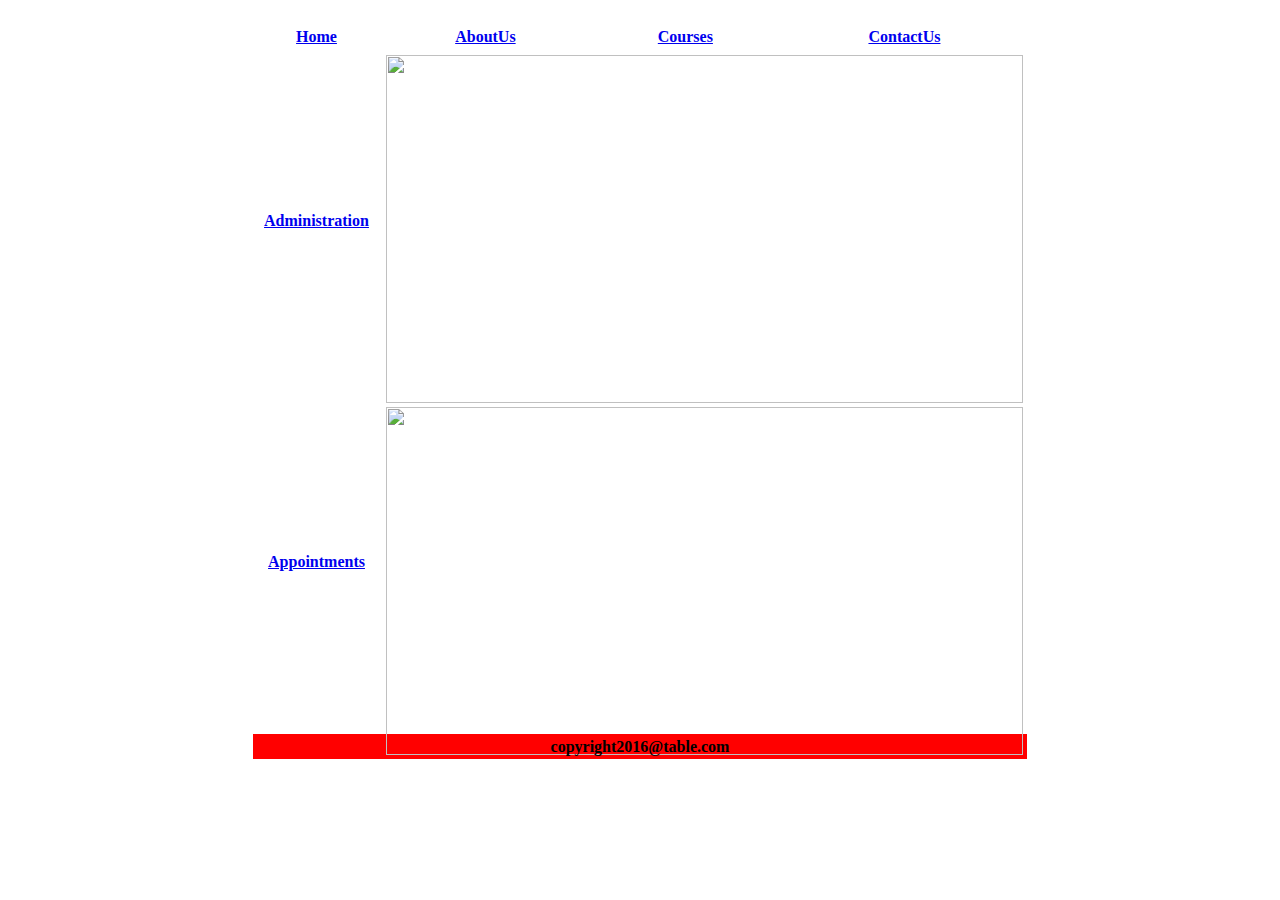
==== index.html @ 5f0c18ee "Add files via upload" ====
<html>
<head>
<meta charset="UTF-8">
<title>University</title>

<link href="us1-css\uscss.css" rel="stylesheet" type="text/css"/>
</head>



<body topmargin=10 leftmargin=0 background="us1-images/backgr-1.jpg" >



<table border="0" width="778" align="center" >
<tr><td align="center" colspan="4"  height="10"> 
  

  <!--<img src="us1-images/logos.jpg" width="40%" ></td></tr>-->

 
  
  <tr>
<td valign="middle" height="25"  align="center"><b><a href="home.html">Home</a></td>	
<td valign="middle" height="25"  align="center"><b><a href="aboutus.html">AboutUs</a></b></td>	
<td valign="middle" height="25"  align="center"><b><a href="courses.html">Courses</a></b></td>
<td valign="middle" height="25"  align="center"><b><a href="contactus.html">ContactUs</a></b></td>
</tr>

<tr>
<td valign="middle" width="125" align="center"><b><a href="administration.html">Administration</a></b></td>
<td colspan="100%" rowspan="5">
   <table border="0">
   <tr>


   <td  width="700" height="350"><b><a href="registrar.html"><img src="us1-images/registrar.jpg" width="100%" height="100%"></a></b></td>
   </tr>			
   <tr>
   <td  width="700" height="350"><b><a href="infrastructre.html"><img src="us1-images\infrastructure.jpg" width="100%" height="100%"></a></b></td>
   
   </tr>
   </table>
</td>
</tr>			



<tr><td valign="middle"  align="center" width="125"><b><a href="Appointments.html">Appointments</a></b></td></tr>



<tr><td valign="middle" height="25" bgcolor="red" align="center" colspan="4">
<b>copyright2016@table.com</b></td></tr></table>
</body>
</html>
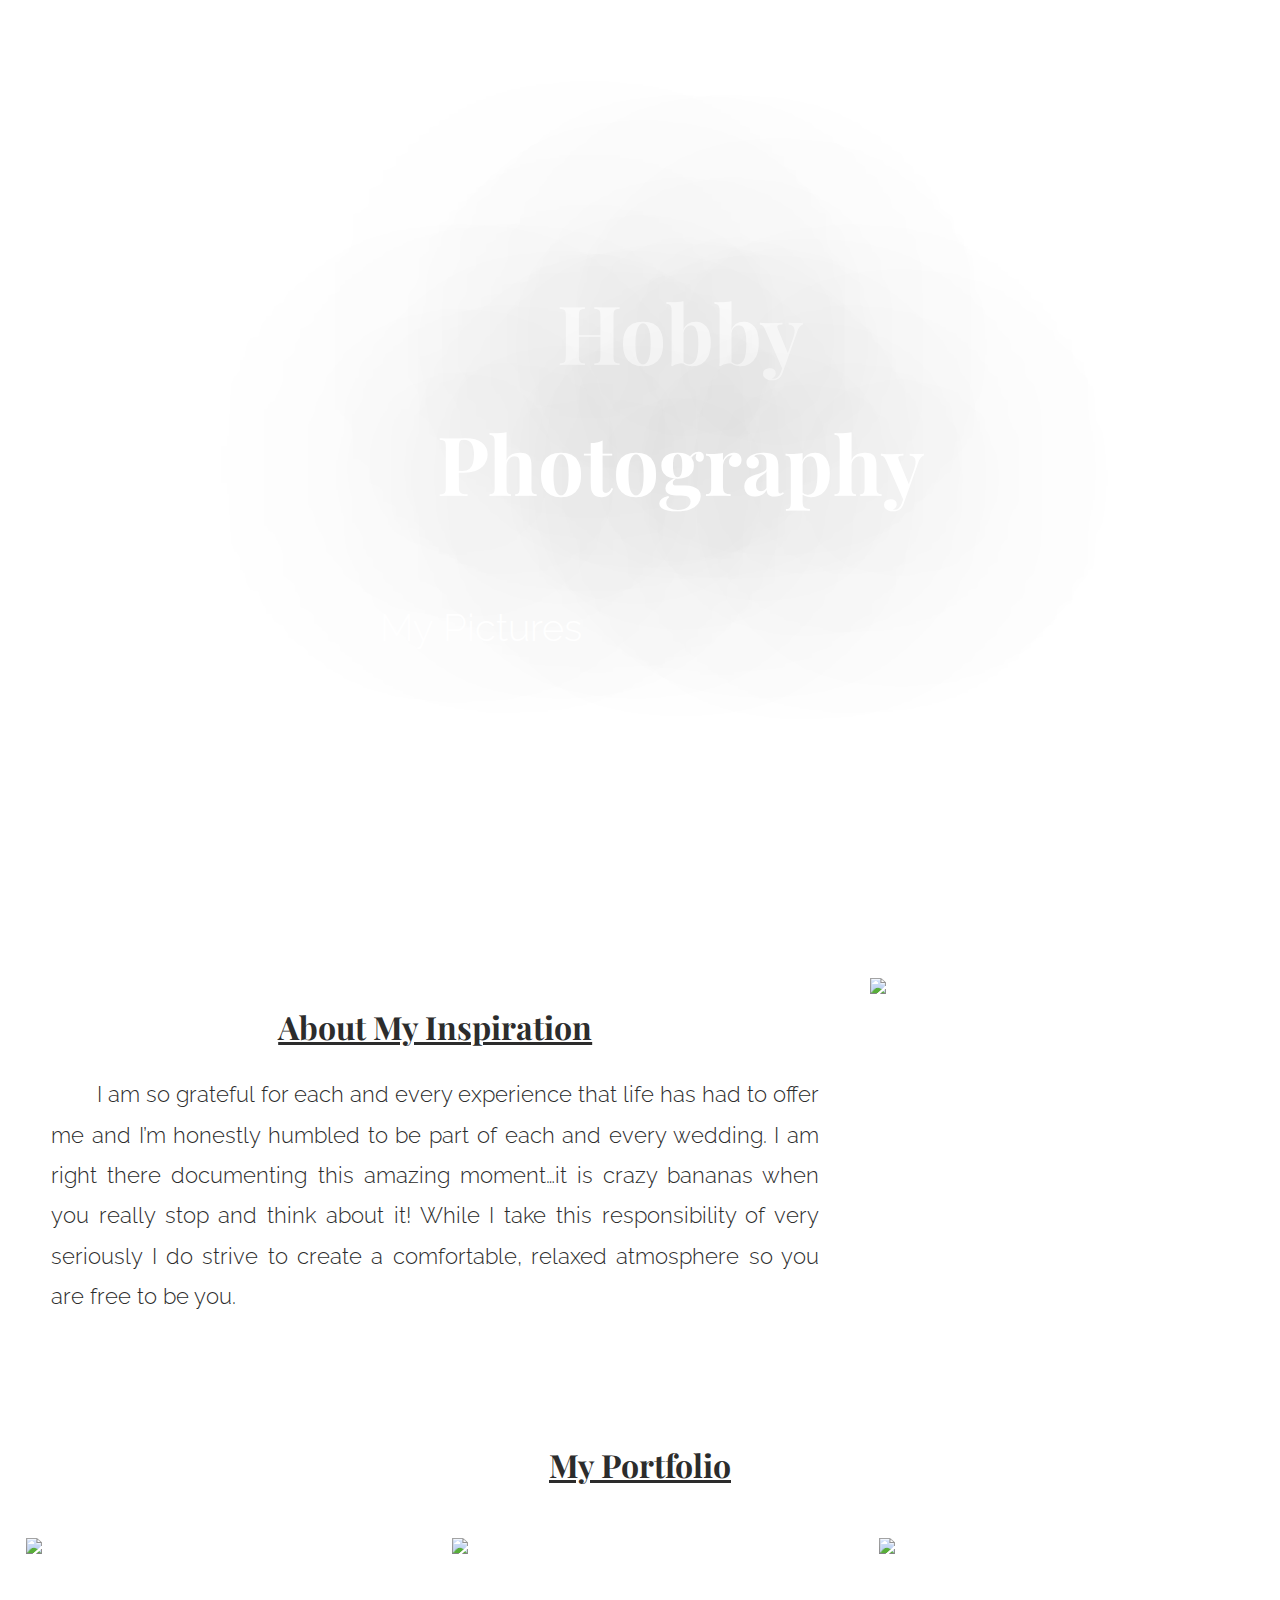
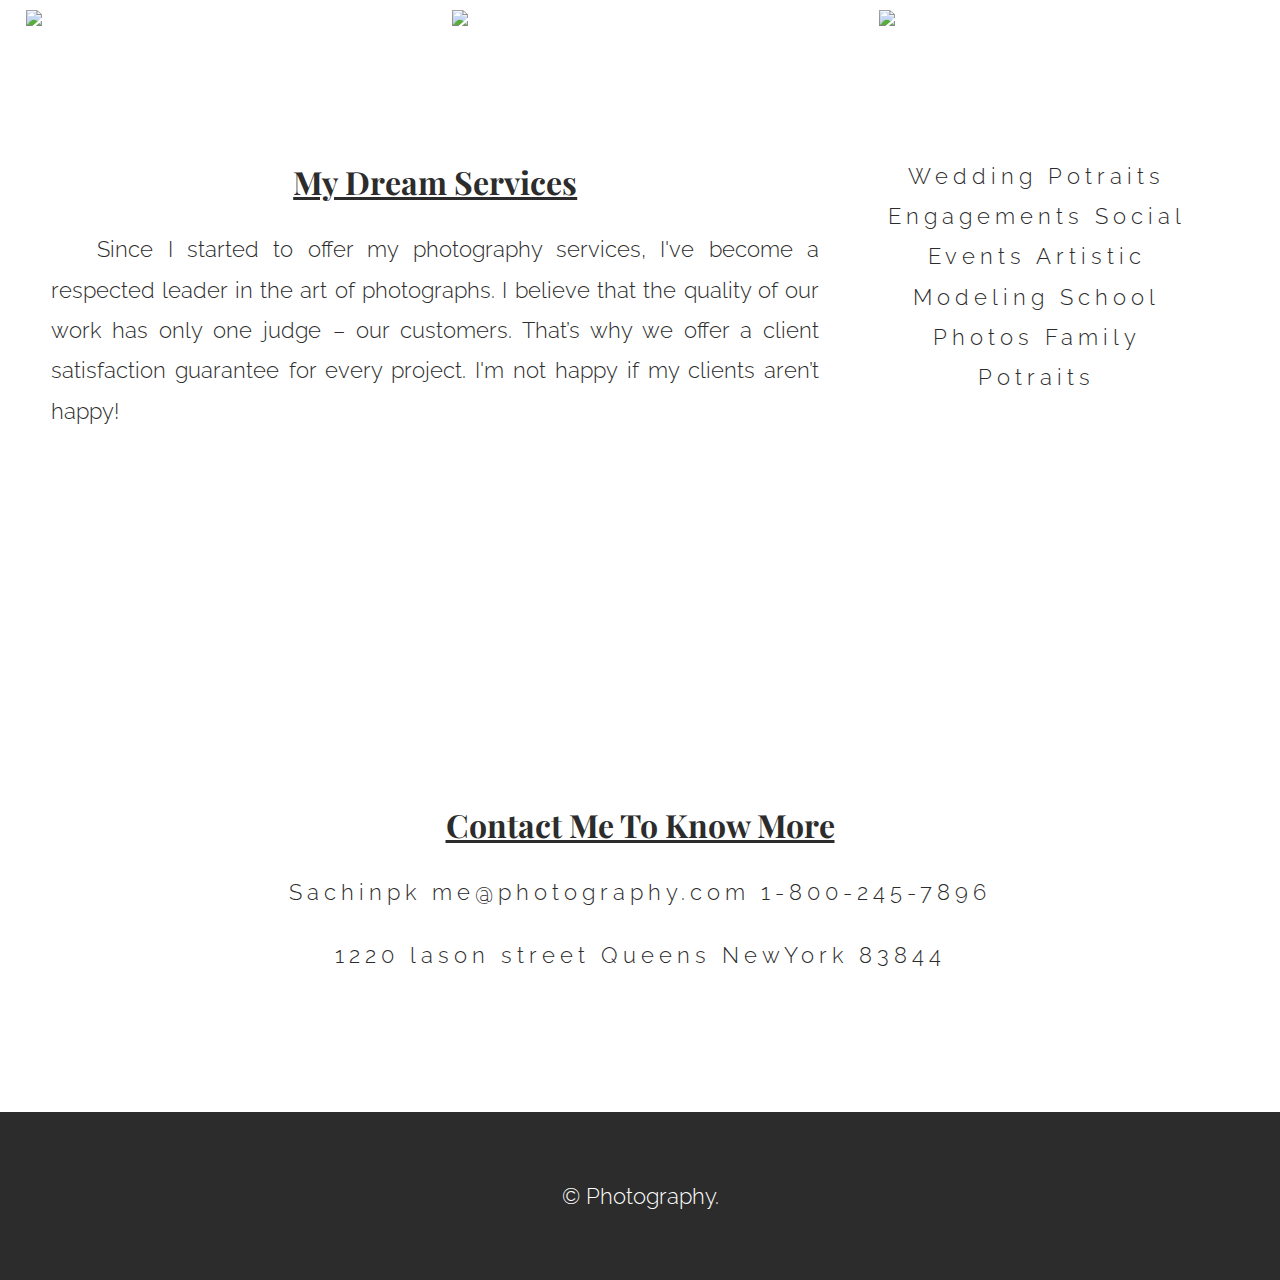
==== commit 7dc0eb6f: "Add files via upload" ====
--- a/index.html
+++ b/index.html
@@ -1,56 +1,101 @@
-<html>
+<!DOCTYPE html>
+<html lang= "en">
 <head>
-<meta charset="UTF-8">
-<title>University</title>
+    <meta charset="utf-8"/>
+    <meta http-equiv="X-UA-Compatible" content= "IE=edge">
+    <meta name= "viewport" content="width=device-width, initial-scale= 1">
+	<title>PASSION TO PHOTOGRAPHY</title>
+	<link rel= "stylesheet" type= "text/css" href= "style.css"/>
+	<link href= "css/font-awesome.min.css" rel ="stylesheet"/>
+	<link rel= "shortcut icon" type= "image/png" href= "img/camera-icon.png"/>
+</head>
+<body>
 
-<link href="us1-css\uscss.css" rel="stylesheet" type="text/css"/>
-</head>
-
-
-
-<body topmargin=10 leftmargin=0 background="us1-images/backgr-1.jpg" >
-
-
-
-<table border="0" width="778" align="center" >
-<tr><td align="center" colspan="4"  height="10"> 
-  
-
-  <!--<img src="us1-images/logos.jpg" width="40%" ></td></tr>-->
-
- 
-  
-  <tr>
-<td valign="middle" height="25"  align="center"><b><a href="home.html">Home</a></td>	
-<td valign="middle" height="25"  align="center"><b><a href="aboutus.html">AboutUs</a></b></td>	
-<td valign="middle" height="25"  align="center"><b><a href="courses.html">Courses</a></b></td>
-<td valign="middle" height="25"  align="center"><b><a href="contactus.html">ContactUs</a></b></td>
-</tr>
-
-<tr>
-<td valign="middle" width="125" align="center"><b><a href="administration.html">Administration</a></b></td>
-<td colspan="100%" rowspan="5">
-   <table border="0">
-   <tr>
-
-
-   <td  width="700" height="350"><b><a href="registrar.html"><img src="us1-images/registrar.jpg" width="100%" height="100%"></a></b></td>
-   </tr>			
-   <tr>
-   <td  width="700" height="350"><b><a href="infrastructre.html"><img src="us1-images\infrastructure.jpg" width="100%" height="100%"></a></b></td>
-   
-   </tr>
-   </table>
-</td>
-</tr>			
-
-
-
-<tr><td valign="middle"  align="center" width="125"><b><a href="Appointments.html">Appointments</a></b></td></tr>
-
-
-
-<tr><td valign="middle" height="25" bgcolor="red" align="center" colspan="4">
-<b>copyright2016@table.com</b></td></tr></table>
+   <section class = "intro">
+    <nav>
+        <a href= "#" id="menu-icon"></a>
+        <ul>
+            <li><a href= "#about">About My Inspiration</a></li>
+            <li><a href= "#port">Portfolio</a></li>
+            <li><a href= "#serv">My Dream Services </a></li>
+            <li><a href= "#Contact">Contact</a></li>
+        </ul>
+    </nav>
+    <div class= "inner">
+       <div class= "content">
+       	   <h1>Hobby Photography</h1>
+       	   <p>My Pictures</p>
+       </div>
+    </div>
+   </section>
+   <a name= "about">
+<div class= "clearfix"></div>
+   <section class= "left-col">
+   	   <h2>About My Inspiration</h2>
+   	   <p style="text-indent: 6%;">
+   	   	I am so grateful for each and every experience that life has had to offer me and I’m honestly humbled to be part of each and every wedding. I am right there documenting this amazing moment…it is crazy bananas when you really stop and think about it! While I take this responsibility of very seriously I do strive to create a comfortable, relaxed atmosphere so you are free to be you.
+   	   </p>
+   </section>
+   <section class= "sidebar">
+      <img src= "https://static.pexels.com/photos/50567/girl-female-model-pretty-50567.jpeg">
+   </section>   
+   <div class="clearfix"></div>
+        <a name= "port"> 
+           <h2>My Portfolio</h2>
+           <section class= "one-third-port">
+               <a href="https://static.pixels.com/photos/246368/pixels-photo-246368.jpeg" target="_blank"><img src= "img/photography-1.png"</a>
+           </section>
+           <section class= "one-third-port">
+               <a href="https://static.pexels.com/photos/90368/pexels-photo-90368.jpeg" target="_blank"><img src= "img/photography-2.png"</a>
+           </section>
+             <section class= "one-third-port">
+               <a href="https://static.pexels.com/photos/241555/pexels-photo-241555.jpeg" target="_blank"><img src= "img/photography-3.png"</a>
+           </section>
+             <section class= "one-third-port">
+               <a href="https://static.pexels.com/photos/91988/pexels-photo-91988.jpeg" target="_blank"><img src= "img/photography-4.png"</a>
+           </section>
+              <section class= "one-third-port">
+               <a href="https://static.pexels.com/photos/65121/pexels-photo-65121.jpeg" target="_blank"><img src= "img/photography-5.png"</a>
+           </section>
+              <section class= "one-third-port">
+               <a href="https://static.pexels.com/photos/47426/pexels-photo-47426.jpeg" target="_blank"><img src= "img/photography-6.png"</a>
+           </section>
+    <div class= "clearfix"></div>
+        <a name= "serv">
+        <section class= "left-col">
+        	<h2>My Dream Services</h2>
+        	<p style="text-indent: 6%;"">
+        		   Since I started to offer my photography services, I've become a respected leader in the art of photographs. I believe that the quality of our work has only one judge – our customers. That’s why we offer a client satisfaction guarantee for every project. I'm not happy if my clients aren’t happy!
+        	</p>
+        </section>
+        <section class="sidebar">
+            <section class= "contact">
+            <p>Wedding Potraits <br class="break"> Engagements <br class="break"> Social Events <br class="break"> Artistic Modeling <br class="break"> School Photos <br class="break"> Family Potraits </p>
+            </section>
+        </section>
+    <div class="clearfix"></div>
+        <a name= "Contact">
+        <section class="parallax">
+            <div class="parallax-inner"></div>
+        </section>
+    <div class="clearfix"></div>
+        <h2>Contact Me To Know More</h2>
+        <section class="contact">
+           <p>Sachinpk<br class="break"> <a href="me@photography.com">me@photography.com </a><br class= "break">1-800-245-7896</p>
+           <p>1220 lason street <br class="break">Queens <br class="break"> NewYork <br class="break"> 83844</p>
+        </section>
+    <div class="clearfix"></div>
+        <footer>
+        	<ul class="social">
+        		<li><a href="https://www.facebook.com/w3newbie" target="_blank"><i class= "fa fa-facebook"></i></a></li>
+        		<li><a href="https://plus.google.com/+DrewRyan_w3/posts" target="_blank"><i class= "fa fa-google"></i></a></li>
+        		<li><a href="https://twitter.com/DrewOnCue" target="_blank"><i class= "fa fa-twitter"></i></a></li>
+        		<li><a href="https://youtube.com/user/DrewOnCue" target="_blank"><i class= "fa fa-youtube"></i></a></li>
+        		<li><a href="https://www.instagram.com/drew_ryan_/" target="_blank"><i class= "fa fa-instagram"></i></a></li>
+        	</ul>
+        </footer>
+        <footer class="second">
+        	<p>&copy; Photography.</p>
+        </footer>
 </body>
 </html>--- a/style.css
+++ b/style.css
@@ -0,0 +1,227 @@
+@import url('https://fonts.googleapis.com/css?family=Raleway'); /*--- Nav Font --*/
+@import url('https://fonts.googleapis.com/css?family=Playfair+Display:700|Raleway'); /*--- Heading Font --*/
+
+html, body {
+	margin: 0;
+	padding: 0;
+	height:100%;
+	width: 100%;
+}
+h2 {
+	font-family: 'Playfair Display', serif;
+	font-size: 200%;
+	font-weight: 700;
+	color: #2C2C2C;
+	text-align: center;
+	text-decoration: underline;
+}
+p {
+	font-family: 'Raleway', serif;
+	color: #2C2C2C;
+	font-size: 140%;
+	line-height: 180%;
+	text-align: justify;
+	font-weight: 300;
+}
+img {
+	text-align: center;
+	max-width: 100%;
+	height: auto;
+	width: auto;
+}
+.intro {
+	height: 100%;
+	width: 100%;
+	margin: auto;
+	background: url(https://static.pexels.com/photos/248159/pexels-photo-248159.jpeg) no-repeat 50% 50%;
+	background-size: cover;
+	display: table;
+	top: 0;
+}
+.intro .inner {
+	display: table-cell;
+	vertical-align: middle;
+	width: 100%;
+	max-width: none;
+}
+.content {
+	max-width: 600px;
+	margin: auto;
+}
+h1 {
+	font-family: 'Playfair Display', serif;
+	font-size: 300%;
+	font-weight: 700;
+	color: #FFF;
+	text-align: center;
+	padding: 2%;
+	text-shadow: 0px 0px 250px #000;
+}
+.content p {
+	color: #FFF;
+}
+.inner {
+	max-width: 600px;
+	margin: auto;
+	font-size: 170%;
+	line-height: 1.6;
+	padding: 10px;
+}
+/*--- Start Nav --*/
+nav {
+	float: left;
+	padding: 5% 5% 0 0;
+	height: 50px;
+}
+nav ul {
+	list-style: none;
+	float: left;
+}
+nav ul li {
+	font-family: 'Raleway', sans-serif;
+	font-size: 120%;
+}
+nav ul li a {
+	color: #FFF;
+	text-decoration: none;
+}
+nav ul li a:hover {
+	text-decoration: underline;
+}
+nav ul, nav:active ul {
+	display: none;
+	padding: 8px 0;
+	left: 45px;
+	top: 60px;
+	width: 20%;
+	z-index: 1000;
+}
+nav li {
+	width: 100%;
+	padding: 8px 0 10px 7px;
+	margin: 0;
+}
+nav:hover ul {
+	display: block;
+	position: absolute;
+}
+#menu-icon {
+	width: 30px;
+	height: 26px;
+	background: url(img/nav-icon.png) center;
+	display: inline-block;
+	margin: 50px 0 0 50px;
+}
+/*---End Nav --*/
+.left-col {
+	width: 60%;
+	float: left;
+	margin: 4% 0 4% 4%;
+}
+.sidebar {
+	width: 26%;
+	float: left;
+	margin: 4%;
+}
+.one-third-port {
+	width: 29.333333%;
+	padding: 2%;
+	float: left;
+}
+.one-third-port img:hover {
+	opacity: .6;
+}
+.contact p {
+	text-align: center;
+	letter-spacing: 5px;
+}
+.contact a {
+	color: #2C2C2C;
+	text-decoration: none;
+}
+.break {
+	display: none;
+}
+.clearfix {
+	clear: both;
+	height: 3%;
+}
+.parallax {
+	background: url("https://static.pexels.com/photos/30161/pexels-photo-30161.jpg") repeat fixed 100%;
+	opacity: .5;
+}
+.parallax-inner {
+	padding-top: 17%;
+}
+ .social {
+	list-style-type: none;
+	text-align: center;
+}
+.social li {
+	display: inline;
+}
+.social i {
+	font-size: 270%;
+	margin: 1% 5% 7% 4%;
+	color: #2C2C2C;
+}
+.social i:hover {
+	color: #606060;
+}
+footer.second {
+	background-color: #2C2C2C;
+}
+footer.second p {
+	color: #FFF;
+	text-align: center;
+	padding: 5%;
+}
+@media screen and (max-width: 768px) {
+	#menu-icon {
+		margin: 26px 0 0 26px;
+	}
+	nav ul, nav:active ul {
+		padding: 8px 0;
+		left: 23px;
+		top: 34px;
+		width: 50%;
+	}
+	.inner {
+		font-size: 120%;
+	}
+	.content h1 {
+		font-size: 180%;
+	}
+	p {
+		font-size: 120%;
+	}
+	h2 {
+		font-size: 160%;
+	}
+	.left-col {
+		width: 96%;
+		margin: 0 0 3% 0;
+		padding: 0 2%;
+	}
+	.sidebar {
+		width: 96%;
+		margin: 0 auto;
+	}
+	img {
+		padding: 2%;
+	}
+	.one-third-port {
+		width: 96%;
+		margin: 0 auto;
+		padding: 0;
+	}
+	.break {
+		display: block;
+	}
+	.parallax {
+		display: none;
+	}
+	.social i {
+		font-size: 170%;
+	}
+}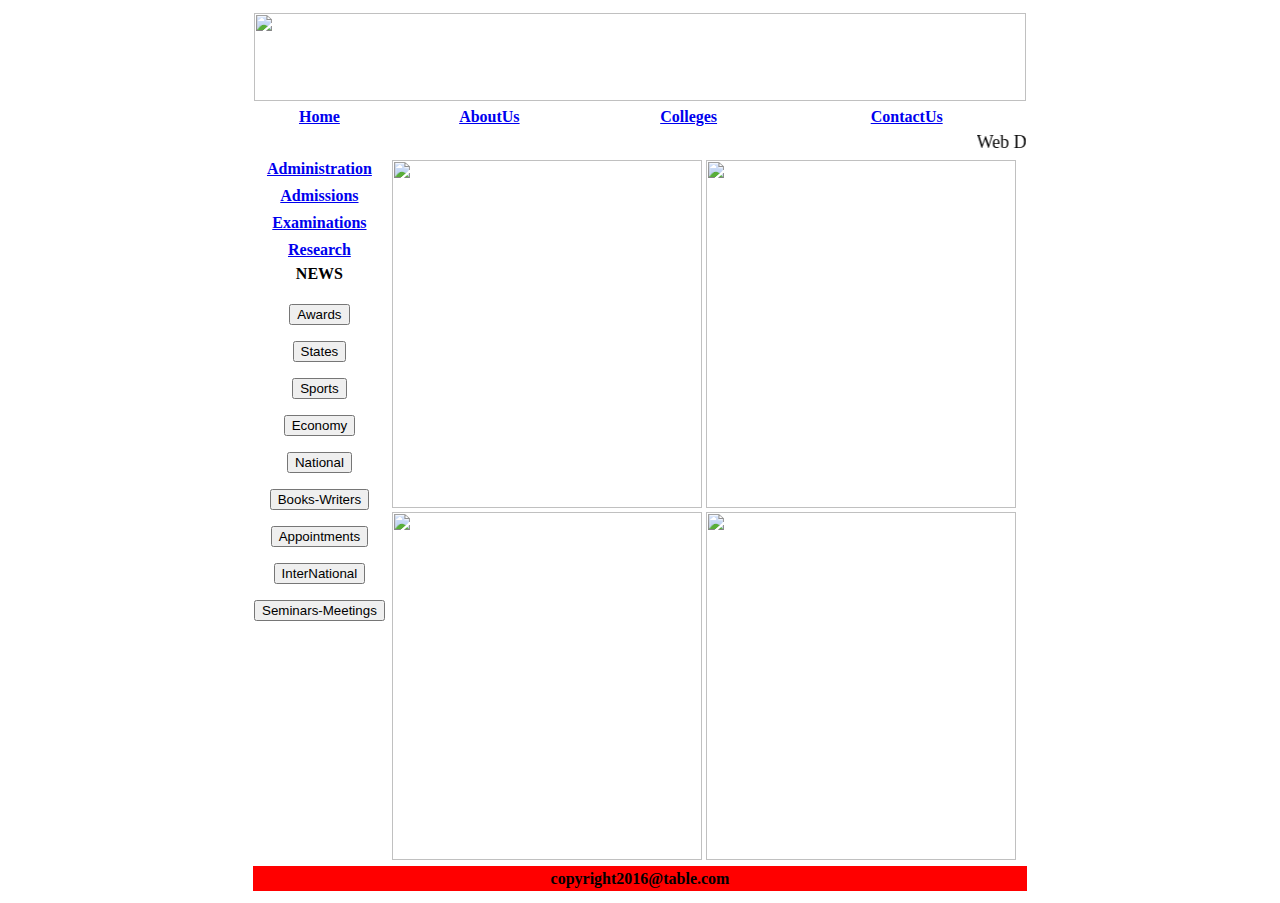
==== commit 6f97e644: "University WebSite" ====
--- a/index.html
+++ b/index.html
@@ -1,101 +1,72 @@
-<!DOCTYPE html>
-<html lang= "en">
+<html>
 <head>
-    <meta charset="utf-8"/>
-    <meta http-equiv="X-UA-Compatible" content= "IE=edge">
-    <meta name= "viewport" content="width=device-width, initial-scale= 1">
-	<title>PASSION TO PHOTOGRAPHY</title>
-	<link rel= "stylesheet" type= "text/css" href= "style.css"/>
-	<link href= "css/font-awesome.min.css" rel ="stylesheet"/>
-	<link rel= "shortcut icon" type= "image/png" href= "img/camera-icon.png"/>
+<meta charset="UTF-8">
+<title>University</title>
+
+<link href="us1-css\uscss.css" rel="stylesheet" type="text/css"/>
 </head>
-<body>
 
-   <section class = "intro">
-    <nav>
-        <a href= "#" id="menu-icon"></a>
-        <ul>
-            <li><a href= "#about">About My Inspiration</a></li>
-            <li><a href= "#port">Portfolio</a></li>
-            <li><a href= "#serv">My Dream Services </a></li>
-            <li><a href= "#Contact">Contact</a></li>
-        </ul>
-    </nav>
-    <div class= "inner">
-       <div class= "content">
-       	   <h1>Hobby Photography</h1>
-       	   <p>My Pictures</p>
-       </div>
-    </div>
-   </section>
-   <a name= "about">
-<div class= "clearfix"></div>
-   <section class= "left-col">
-   	   <h2>About My Inspiration</h2>
-   	   <p style="text-indent: 6%;">
-   	   	I am so grateful for each and every experience that life has had to offer me and I’m honestly humbled to be part of each and every wedding. I am right there documenting this amazing moment…it is crazy bananas when you really stop and think about it! While I take this responsibility of very seriously I do strive to create a comfortable, relaxed atmosphere so you are free to be you.
-   	   </p>
-   </section>
-   <section class= "sidebar">
-      <img src= "https://static.pexels.com/photos/50567/girl-female-model-pretty-50567.jpeg">
-   </section>   
-   <div class="clearfix"></div>
-        <a name= "port"> 
-           <h2>My Portfolio</h2>
-           <section class= "one-third-port">
-               <a href="https://static.pixels.com/photos/246368/pixels-photo-246368.jpeg" target="_blank"><img src= "img/photography-1.png"</a>
-           </section>
-           <section class= "one-third-port">
-               <a href="https://static.pexels.com/photos/90368/pexels-photo-90368.jpeg" target="_blank"><img src= "img/photography-2.png"</a>
-           </section>
-             <section class= "one-third-port">
-               <a href="https://static.pexels.com/photos/241555/pexels-photo-241555.jpeg" target="_blank"><img src= "img/photography-3.png"</a>
-           </section>
-             <section class= "one-third-port">
-               <a href="https://static.pexels.com/photos/91988/pexels-photo-91988.jpeg" target="_blank"><img src= "img/photography-4.png"</a>
-           </section>
-              <section class= "one-third-port">
-               <a href="https://static.pexels.com/photos/65121/pexels-photo-65121.jpeg" target="_blank"><img src= "img/photography-5.png"</a>
-           </section>
-              <section class= "one-third-port">
-               <a href="https://static.pexels.com/photos/47426/pexels-photo-47426.jpeg" target="_blank"><img src= "img/photography-6.png"</a>
-           </section>
-    <div class= "clearfix"></div>
-        <a name= "serv">
-        <section class= "left-col">
-        	<h2>My Dream Services</h2>
-        	<p style="text-indent: 6%;"">
-        		   Since I started to offer my photography services, I've become a respected leader in the art of photographs. I believe that the quality of our work has only one judge – our customers. That’s why we offer a client satisfaction guarantee for every project. I'm not happy if my clients aren’t happy!
-        	</p>
-        </section>
-        <section class="sidebar">
-            <section class= "contact">
-            <p>Wedding Potraits <br class="break"> Engagements <br class="break"> Social Events <br class="break"> Artistic Modeling <br class="break"> School Photos <br class="break"> Family Potraits </p>
-            </section>
-        </section>
-    <div class="clearfix"></div>
-        <a name= "Contact">
-        <section class="parallax">
-            <div class="parallax-inner"></div>
-        </section>
-    <div class="clearfix"></div>
-        <h2>Contact Me To Know More</h2>
-        <section class="contact">
-           <p>Sachinpk<br class="break"> <a href="me@photography.com">me@photography.com </a><br class= "break">1-800-245-7896</p>
-           <p>1220 lason street <br class="break">Queens <br class="break"> NewYork <br class="break"> 83844</p>
-        </section>
-    <div class="clearfix"></div>
-        <footer>
-        	<ul class="social">
-        		<li><a href="https://www.facebook.com/w3newbie" target="_blank"><i class= "fa fa-facebook"></i></a></li>
-        		<li><a href="https://plus.google.com/+DrewRyan_w3/posts" target="_blank"><i class= "fa fa-google"></i></a></li>
-        		<li><a href="https://twitter.com/DrewOnCue" target="_blank"><i class= "fa fa-twitter"></i></a></li>
-        		<li><a href="https://youtube.com/user/DrewOnCue" target="_blank"><i class= "fa fa-youtube"></i></a></li>
-        		<li><a href="https://www.instagram.com/drew_ryan_/" target="_blank"><i class= "fa fa-instagram"></i></a></li>
-        	</ul>
-        </footer>
-        <footer class="second">
-        	<p>&copy; Photography.</p>
-        </footer>
+
+
+<body topmargin=10 leftmargin=0 background="us1-images/backgr-1.jpg" >
+
+
+
+<table border="0" width="778" align="center" >
+<tr><td colspan="4"  height="90">
+  
+
+  <img src="us1-images/bann.jpg" width="100%" ></td></tr>
+
+  
+  
+  <tr>
+<td valign="middle" height="25"  align="center"><b><a href="home.html">Home</a></td>	
+<td valign="middle" height="25"  align="center"><b><a href="aboutus.html">AboutUs</a></b></td>	
+<td valign="middle" height="25"  align="center"><b><a href="colleges.html">Colleges</a></b></td>
+<td valign="middle" height="25"  align="center"><b><a href="contactus.html">ContactUs</a></b></td>
+</tr>
+<tr><td colspan=4 ><marquee class="colr"  behaviour=motion direction=scrolldirection loop=8 scolldelay=5sec><font size=4px >Web Designing Project </font></marque></td></tr>
+<tr>
+<td valign="middle" width="125" align="center"><b><a href="administration.html">Administration</a></b></td>
+<td colspan="100%" rowspan="5">
+   <table border="0">
+   <tr>
+
+  <td width="310" height="350" ><b><a href="vicechancellor.html"><img src="us1-images/vicechancellor.jpg" width="100%" height="100%">
+  </a></b></td>
+   <td  width="310" height="350"><b><a href="registrar.html"><img src="us1-images/registrar.jpg" width="100%" height="100%"></a></b></td>
+   </tr>			
+   <tr>
+   <td  width="310" height="350"><b><a href="infrastructre.html"><img src="us1-images\infrastructure.jpg" width="100%" height="100%"></a></b></td>
+   <td  width="310" height="350"><b><a href="ejournals.html"><img src="us1-images\ejournals.jpg" width="100%" height="100%"></a></b></td>
+   </tr>
+   </table>
+</td>
+</tr>			
+
+<tr><td valign="middle"  align="center" width="125"><b><a href="admissions.html">Admissions</a></b></td></tr>
+<tr><td valign="middle"  align="center" width="125"><b><a href="examinations.html">Examinations</a></b></td></tr>
+<tr><td valign="middle"  align="center" width="125"><b><a href="research.html">Research</a></b></td></tr>
+
+<tr><td height="600" width="125" valign="top" align="center" >
+    <table border="0">
+	<tr><h4 class="news">NEWS<h4></tr>
+	
+
+<tr><p><form action="https://www.google.co.in/" method="get"><input type="submit" value="Awards" class="button big-btn" /></p></tr>
+<tr><p><form action="https://www.google.co.in/" method="get"><input type="submit" value="States" class="button big-btn" /></p></tr>
+<tr><p><form action="https://www.google.co.in/" method="get"><input type="submit" value="Sports" class="button big-btn" /></p></tr>
+<tr><p><form action="https://www.google.co.in/" method="get"><input type="submit" value="Economy" class="button big-btn" /></p></tr>
+<tr><p><form action="https://www.google.co.in/" method="get"><input type="submit" value="National" class="button big-btn" /></p></tr>
+<tr><p><form action="https://www.google.co.in/" method="get"><input type="submit" value="Books-Writers"class="button big-btn" /></p></tr>
+<tr><p><form action="https://www.google.co.in/" method="get"><input type="submit" value="Appointments"class="button big-btn" /></p></tr>
+<tr><p><form action="https://www.google.co.in/" method="get"><input type="submit" value="InterNational" class="button big-btn" /></p></tr>
+<tr><p><form action="https://www.google.co.in/" method="get"><input type="submit" value="Seminars-Meetings" class="button big-btn" /></p></tr>
+  </table>
+  </td></tr>
+
+<tr><td valign="middle" height="25" bgcolor="red" align="center" colspan="4">
+<b>copyright2016@table.com</b></td></tr></table>
 </body>
 </html>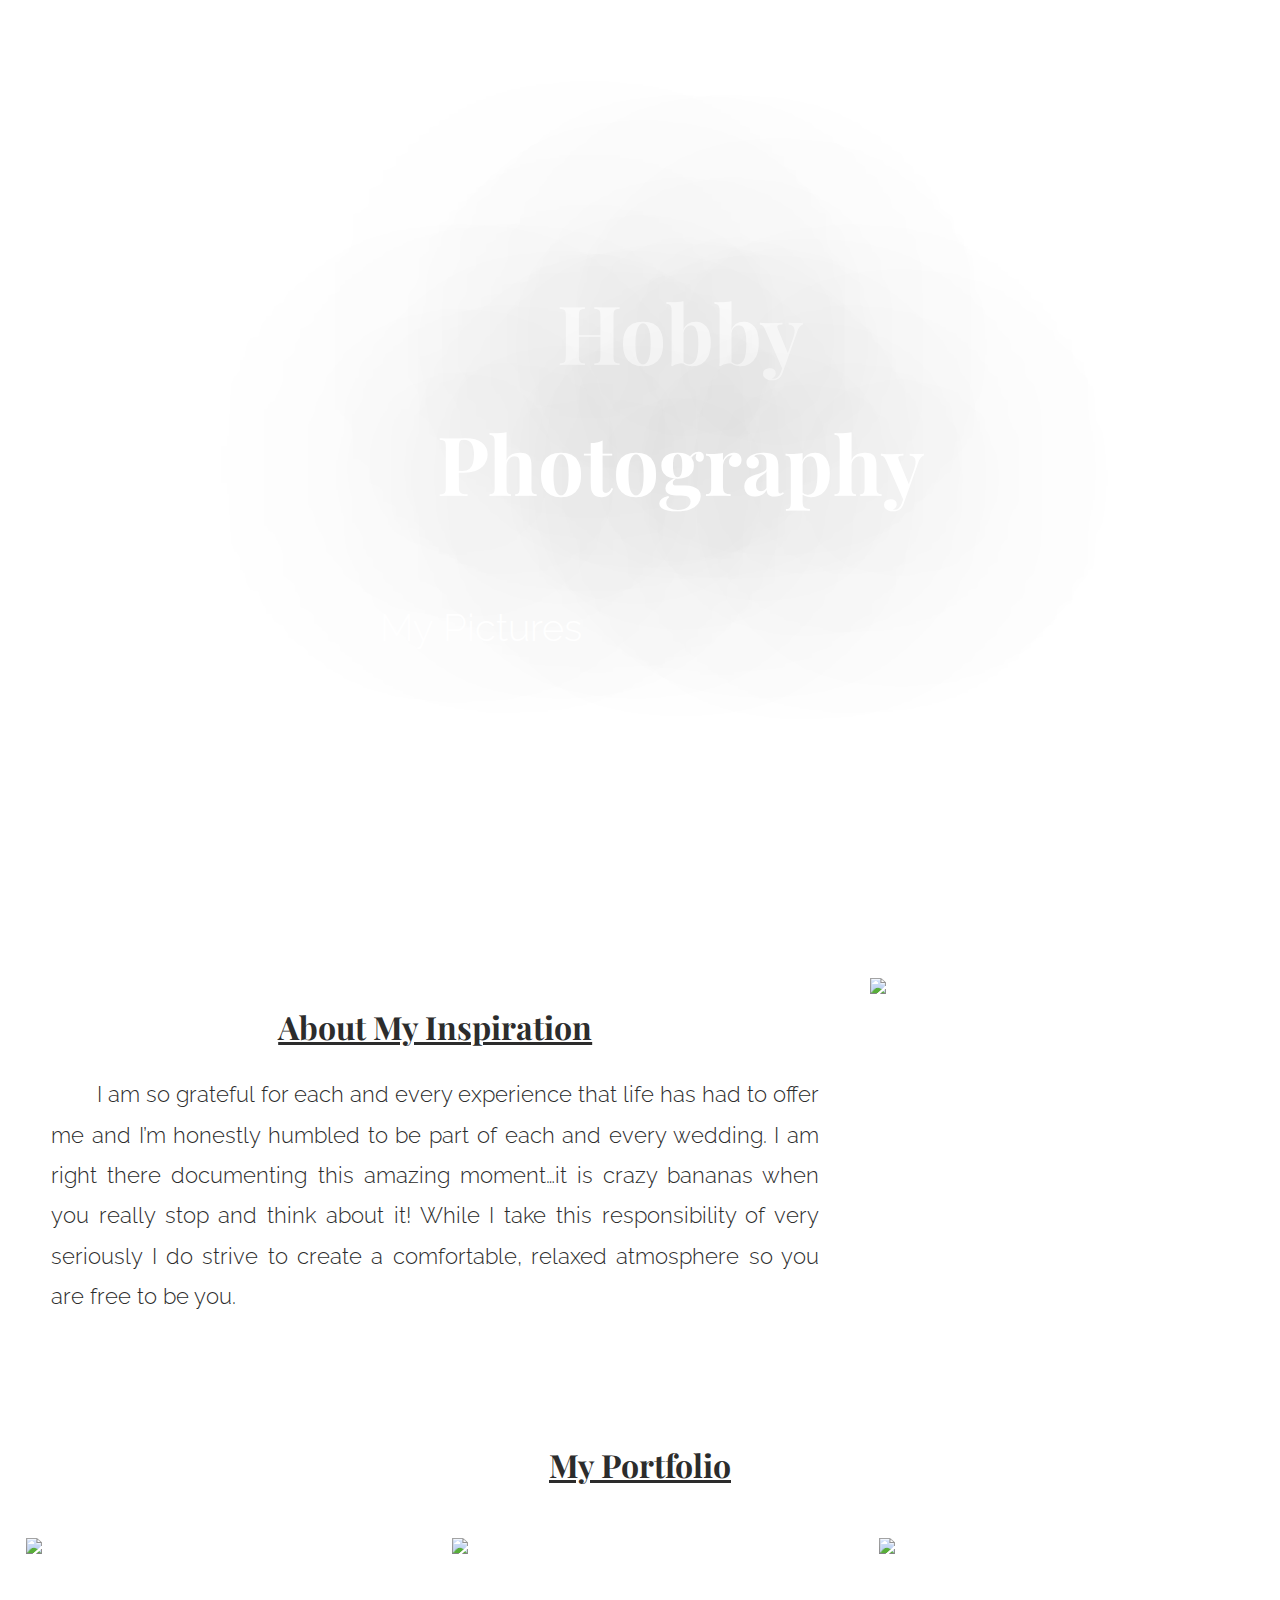
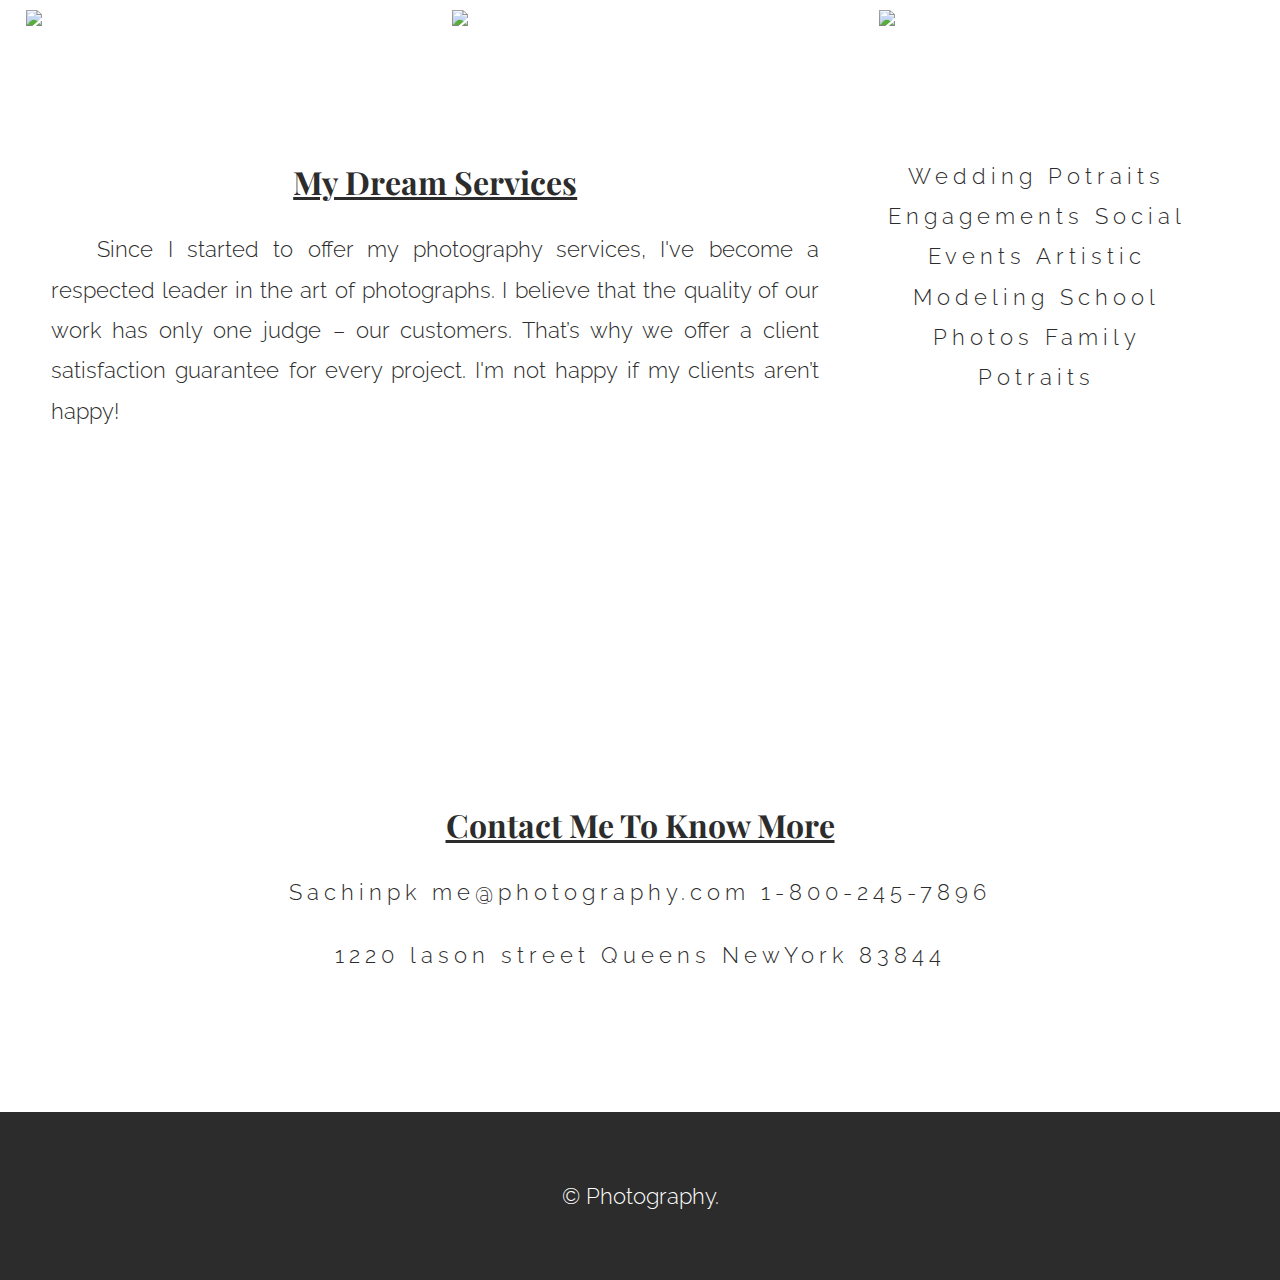
==== commit 1140041a: "Photography-HTML/CSS3/BOOTSTRAP" ====
--- a/index.html
+++ b/index.html
@@ -1,72 +1,101 @@
-<html>
+<!DOCTYPE html>
+<html lang= "en">
 <head>
-<meta charset="UTF-8">
-<title>University</title>
+    <meta charset="utf-8"/>
+    <meta http-equiv="X-UA-Compatible" content= "IE=edge">
+    <meta name= "viewport" content="width=device-width, initial-scale= 1">
+	<title>PASSION TO PHOTOGRAPHY</title>
+	<link rel= "stylesheet" type= "text/css" href= "style.css"/>
+	<link href= "css/font-awesome.min.css" rel ="stylesheet"/>
+	<link rel= "shortcut icon" type= "image/png" href= "img/camera-icon.png"/>
+</head>
+<body>
 
-<link href="us1-css\uscss.css" rel="stylesheet" type="text/css"/>
-</head>
-
-
-
-<body topmargin=10 leftmargin=0 background="us1-images/backgr-1.jpg" >
-
-
-
-<table border="0" width="778" align="center" >
-<tr><td colspan="4"  height="90">
-  
-
-  <img src="us1-images/bann.jpg" width="100%" ></td></tr>
-
-  
-  
-  <tr>
-<td valign="middle" height="25"  align="center"><b><a href="home.html">Home</a></td>	
-<td valign="middle" height="25"  align="center"><b><a href="aboutus.html">AboutUs</a></b></td>	
-<td valign="middle" height="25"  align="center"><b><a href="colleges.html">Colleges</a></b></td>
-<td valign="middle" height="25"  align="center"><b><a href="contactus.html">ContactUs</a></b></td>
-</tr>
-<tr><td colspan=4 ><marquee class="colr"  behaviour=motion direction=scrolldirection loop=8 scolldelay=5sec><font size=4px >Web Designing Project </font></marque></td></tr>
-<tr>
-<td valign="middle" width="125" align="center"><b><a href="administration.html">Administration</a></b></td>
-<td colspan="100%" rowspan="5">
-   <table border="0">
-   <tr>
-
-  <td width="310" height="350" ><b><a href="vicechancellor.html"><img src="us1-images/vicechancellor.jpg" width="100%" height="100%">
-  </a></b></td>
-   <td  width="310" height="350"><b><a href="registrar.html"><img src="us1-images/registrar.jpg" width="100%" height="100%"></a></b></td>
-   </tr>			
-   <tr>
-   <td  width="310" height="350"><b><a href="infrastructre.html"><img src="us1-images\infrastructure.jpg" width="100%" height="100%"></a></b></td>
-   <td  width="310" height="350"><b><a href="ejournals.html"><img src="us1-images\ejournals.jpg" width="100%" height="100%"></a></b></td>
-   </tr>
-   </table>
-</td>
-</tr>			
-
-<tr><td valign="middle"  align="center" width="125"><b><a href="admissions.html">Admissions</a></b></td></tr>
-<tr><td valign="middle"  align="center" width="125"><b><a href="examinations.html">Examinations</a></b></td></tr>
-<tr><td valign="middle"  align="center" width="125"><b><a href="research.html">Research</a></b></td></tr>
-
-<tr><td height="600" width="125" valign="top" align="center" >
-    <table border="0">
-	<tr><h4 class="news">NEWS<h4></tr>
-	
-
-<tr><p><form action="https://www.google.co.in/" method="get"><input type="submit" value="Awards" class="button big-btn" /></p></tr>
-<tr><p><form action="https://www.google.co.in/" method="get"><input type="submit" value="States" class="button big-btn" /></p></tr>
-<tr><p><form action="https://www.google.co.in/" method="get"><input type="submit" value="Sports" class="button big-btn" /></p></tr>
-<tr><p><form action="https://www.google.co.in/" method="get"><input type="submit" value="Economy" class="button big-btn" /></p></tr>
-<tr><p><form action="https://www.google.co.in/" method="get"><input type="submit" value="National" class="button big-btn" /></p></tr>
-<tr><p><form action="https://www.google.co.in/" method="get"><input type="submit" value="Books-Writers"class="button big-btn" /></p></tr>
-<tr><p><form action="https://www.google.co.in/" method="get"><input type="submit" value="Appointments"class="button big-btn" /></p></tr>
-<tr><p><form action="https://www.google.co.in/" method="get"><input type="submit" value="InterNational" class="button big-btn" /></p></tr>
-<tr><p><form action="https://www.google.co.in/" method="get"><input type="submit" value="Seminars-Meetings" class="button big-btn" /></p></tr>
-  </table>
-  </td></tr>
-
-<tr><td valign="middle" height="25" bgcolor="red" align="center" colspan="4">
-<b>copyright2016@table.com</b></td></tr></table>
+   <section class = "intro">
+    <nav>
+        <a href= "#" id="menu-icon"></a>
+        <ul>
+            <li><a href= "#about">About My Inspiration</a></li>
+            <li><a href= "#port">Portfolio</a></li>
+            <li><a href= "#serv">My Dream Services </a></li>
+            <li><a href= "#Contact">Contact</a></li>
+        </ul>
+    </nav>
+    <div class= "inner">
+       <div class= "content">
+       	   <h1>Hobby Photography</h1>
+       	   <p>My Pictures</p>
+       </div>
+    </div>
+   </section>
+   <a name= "about">
+<div class= "clearfix"></div>
+   <section class= "left-col">
+   	   <h2>About My Inspiration</h2>
+   	   <p style="text-indent: 6%;">
+   	   	I am so grateful for each and every experience that life has had to offer me and I’m honestly humbled to be part of each and every wedding. I am right there documenting this amazing moment…it is crazy bananas when you really stop and think about it! While I take this responsibility of very seriously I do strive to create a comfortable, relaxed atmosphere so you are free to be you.
+   	   </p>
+   </section>
+   <section class= "sidebar">
+      <img src= "https://static.pexels.com/photos/50567/girl-female-model-pretty-50567.jpeg">
+   </section>   
+   <div class="clearfix"></div>
+        <a name= "port"> 
+           <h2>My Portfolio</h2>
+           <section class= "one-third-port">
+               <a href="https://static.pixels.com/photos/246368/pixels-photo-246368.jpeg" target="_blank"><img src= "img/photography-1.png"</a>
+           </section>
+           <section class= "one-third-port">
+               <a href="https://static.pexels.com/photos/90368/pexels-photo-90368.jpeg" target="_blank"><img src= "img/photography-2.png"</a>
+           </section>
+             <section class= "one-third-port">
+               <a href="https://static.pexels.com/photos/241555/pexels-photo-241555.jpeg" target="_blank"><img src= "img/photography-3.png"</a>
+           </section>
+             <section class= "one-third-port">
+               <a href="https://static.pexels.com/photos/91988/pexels-photo-91988.jpeg" target="_blank"><img src= "img/photography-4.png"</a>
+           </section>
+              <section class= "one-third-port">
+               <a href="https://static.pexels.com/photos/65121/pexels-photo-65121.jpeg" target="_blank"><img src= "img/photography-5.png"</a>
+           </section>
+              <section class= "one-third-port">
+               <a href="https://static.pexels.com/photos/47426/pexels-photo-47426.jpeg" target="_blank"><img src= "img/photography-6.png"</a>
+           </section>
+    <div class= "clearfix"></div>
+        <a name= "serv">
+        <section class= "left-col">
+        	<h2>My Dream Services</h2>
+        	<p style="text-indent: 6%;"">
+        		   Since I started to offer my photography services, I've become a respected leader in the art of photographs. I believe that the quality of our work has only one judge – our customers. That’s why we offer a client satisfaction guarantee for every project. I'm not happy if my clients aren’t happy!
+        	</p>
+        </section>
+        <section class="sidebar">
+            <section class= "contact">
+            <p>Wedding Potraits <br class="break"> Engagements <br class="break"> Social Events <br class="break"> Artistic Modeling <br class="break"> School Photos <br class="break"> Family Potraits </p>
+            </section>
+        </section>
+    <div class="clearfix"></div>
+        <a name= "Contact">
+        <section class="parallax">
+            <div class="parallax-inner"></div>
+        </section>
+    <div class="clearfix"></div>
+        <h2>Contact Me To Know More</h2>
+        <section class="contact">
+           <p>Sachinpk<br class="break"> <a href="me@photography.com">me@photography.com </a><br class= "break">1-800-245-7896</p>
+           <p>1220 lason street <br class="break">Queens <br class="break"> NewYork <br class="break"> 83844</p>
+        </section>
+    <div class="clearfix"></div>
+        <footer>
+        	<ul class="social">
+        		<li><a href="https://www.facebook.com/w3newbie" target="_blank"><i class= "fa fa-facebook"></i></a></li>
+        		<li><a href="https://plus.google.com/+DrewRyan_w3/posts" target="_blank"><i class= "fa fa-google"></i></a></li>
+        		<li><a href="https://twitter.com/DrewOnCue" target="_blank"><i class= "fa fa-twitter"></i></a></li>
+        		<li><a href="https://youtube.com/user/DrewOnCue" target="_blank"><i class= "fa fa-youtube"></i></a></li>
+        		<li><a href="https://www.instagram.com/drew_ryan_/" target="_blank"><i class= "fa fa-instagram"></i></a></li>
+        	</ul>
+        </footer>
+        <footer class="second">
+        	<p>&copy; Photography.</p>
+        </footer>
 </body>
 </html>--- a/style.css
+++ b/style.css
@@ -0,0 +1,227 @@
+@import url('https://fonts.googleapis.com/css?family=Raleway'); /*--- Nav Font --*/
+@import url('https://fonts.googleapis.com/css?family=Playfair+Display:700|Raleway'); /*--- Heading Font --*/
+
+html, body {
+	margin: 0;
+	padding: 0;
+	height:100%;
+	width: 100%;
+}
+h2 {
+	font-family: 'Playfair Display', serif;
+	font-size: 200%;
+	font-weight: 700;
+	color: #2C2C2C;
+	text-align: center;
+	text-decoration: underline;
+}
+p {
+	font-family: 'Raleway', serif;
+	color: #2C2C2C;
+	font-size: 140%;
+	line-height: 180%;
+	text-align: justify;
+	font-weight: 300;
+}
+img {
+	text-align: center;
+	max-width: 100%;
+	height: auto;
+	width: auto;
+}
+.intro {
+	height: 100%;
+	width: 100%;
+	margin: auto;
+	background: url(https://static.pexels.com/photos/248159/pexels-photo-248159.jpeg) no-repeat 50% 50%;
+	background-size: cover;
+	display: table;
+	top: 0;
+}
+.intro .inner {
+	display: table-cell;
+	vertical-align: middle;
+	width: 100%;
+	max-width: none;
+}
+.content {
+	max-width: 600px;
+	margin: auto;
+}
+h1 {
+	font-family: 'Playfair Display', serif;
+	font-size: 300%;
+	font-weight: 700;
+	color: #FFF;
+	text-align: center;
+	padding: 2%;
+	text-shadow: 0px 0px 250px #000;
+}
+.content p {
+	color: #FFF;
+}
+.inner {
+	max-width: 600px;
+	margin: auto;
+	font-size: 170%;
+	line-height: 1.6;
+	padding: 10px;
+}
+/*--- Start Nav --*/
+nav {
+	float: left;
+	padding: 5% 5% 0 0;
+	height: 50px;
+}
+nav ul {
+	list-style: none;
+	float: left;
+}
+nav ul li {
+	font-family: 'Raleway', sans-serif;
+	font-size: 120%;
+}
+nav ul li a {
+	color: #FFF;
+	text-decoration: none;
+}
+nav ul li a:hover {
+	text-decoration: underline;
+}
+nav ul, nav:active ul {
+	display: none;
+	padding: 8px 0;
+	left: 45px;
+	top: 60px;
+	width: 20%;
+	z-index: 1000;
+}
+nav li {
+	width: 100%;
+	padding: 8px 0 10px 7px;
+	margin: 0;
+}
+nav:hover ul {
+	display: block;
+	position: absolute;
+}
+#menu-icon {
+	width: 30px;
+	height: 26px;
+	background: url(img/nav-icon.png) center;
+	display: inline-block;
+	margin: 50px 0 0 50px;
+}
+/*---End Nav --*/
+.left-col {
+	width: 60%;
+	float: left;
+	margin: 4% 0 4% 4%;
+}
+.sidebar {
+	width: 26%;
+	float: left;
+	margin: 4%;
+}
+.one-third-port {
+	width: 29.333333%;
+	padding: 2%;
+	float: left;
+}
+.one-third-port img:hover {
+	opacity: .6;
+}
+.contact p {
+	text-align: center;
+	letter-spacing: 5px;
+}
+.contact a {
+	color: #2C2C2C;
+	text-decoration: none;
+}
+.break {
+	display: none;
+}
+.clearfix {
+	clear: both;
+	height: 3%;
+}
+.parallax {
+	background: url("https://static.pexels.com/photos/30161/pexels-photo-30161.jpg") repeat fixed 100%;
+	opacity: .5;
+}
+.parallax-inner {
+	padding-top: 17%;
+}
+ .social {
+	list-style-type: none;
+	text-align: center;
+}
+.social li {
+	display: inline;
+}
+.social i {
+	font-size: 270%;
+	margin: 1% 5% 7% 4%;
+	color: #2C2C2C;
+}
+.social i:hover {
+	color: #606060;
+}
+footer.second {
+	background-color: #2C2C2C;
+}
+footer.second p {
+	color: #FFF;
+	text-align: center;
+	padding: 5%;
+}
+@media screen and (max-width: 768px) {
+	#menu-icon {
+		margin: 26px 0 0 26px;
+	}
+	nav ul, nav:active ul {
+		padding: 8px 0;
+		left: 23px;
+		top: 34px;
+		width: 50%;
+	}
+	.inner {
+		font-size: 120%;
+	}
+	.content h1 {
+		font-size: 180%;
+	}
+	p {
+		font-size: 120%;
+	}
+	h2 {
+		font-size: 160%;
+	}
+	.left-col {
+		width: 96%;
+		margin: 0 0 3% 0;
+		padding: 0 2%;
+	}
+	.sidebar {
+		width: 96%;
+		margin: 0 auto;
+	}
+	img {
+		padding: 2%;
+	}
+	.one-third-port {
+		width: 96%;
+		margin: 0 auto;
+		padding: 0;
+	}
+	.break {
+		display: block;
+	}
+	.parallax {
+		display: none;
+	}
+	.social i {
+		font-size: 170%;
+	}
+}